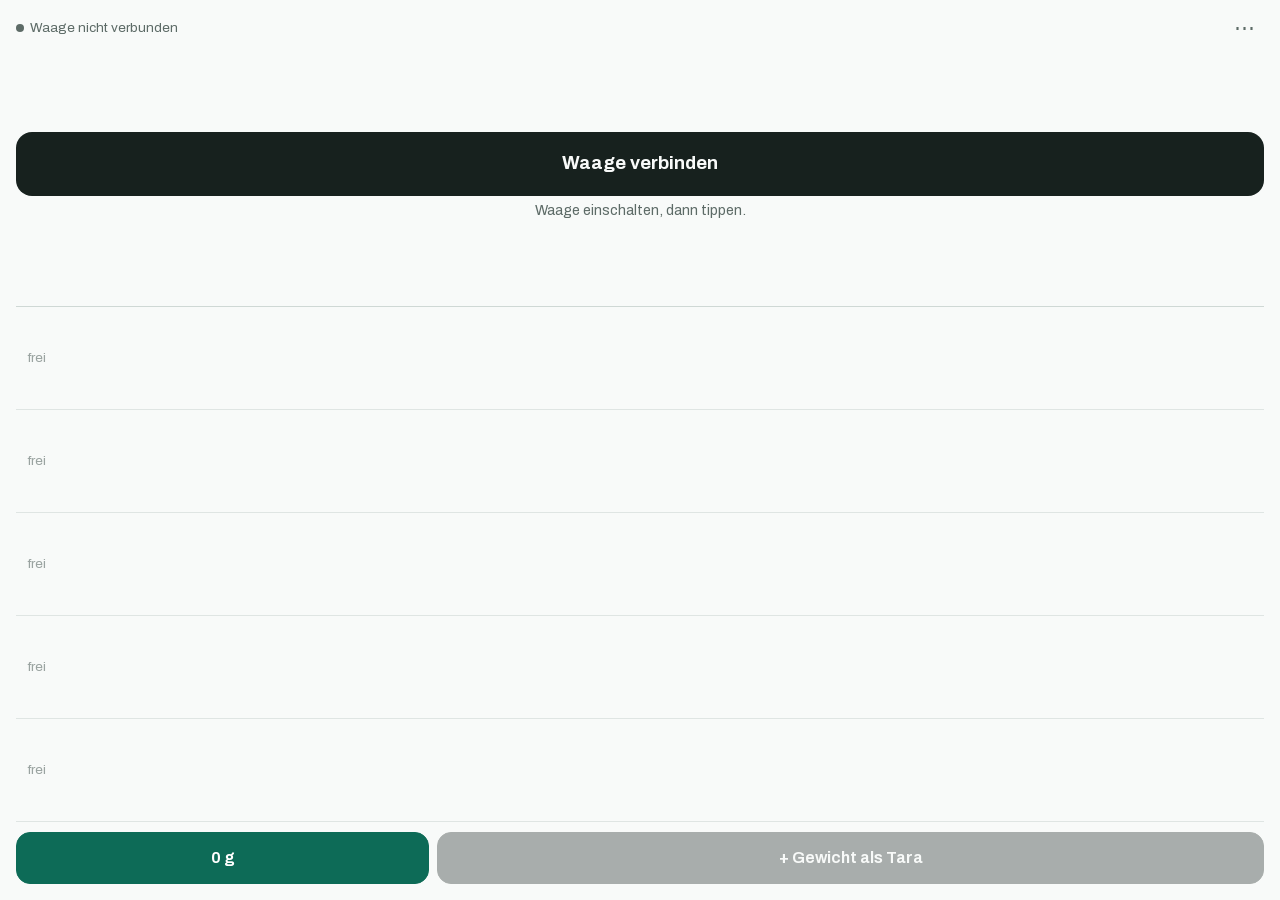
==== index.html @ 338e01e1 "feat: add app shell, styles and offline cache" ====
<!doctype html>
<html lang="de-CH">
<head>
<meta charset="utf-8">
<meta name="viewport" content="width=device-width, initial-scale=1, viewport-fit=cover">
<meta name="color-scheme" content="light dark">
<meta name="theme-color" content="#f8faf9" media="(prefers-color-scheme: light)">
<meta name="theme-color" content="#151c1a" media="(prefers-color-scheme: dark)">
<title>Waage</title>
<link rel="manifest" href="manifest.webmanifest">
<link rel="icon" href="icons/icon-192.png">
<link rel="apple-touch-icon" href="icons/icon-192.png">
<link rel="preload" href="fonts/archivo.woff2" as="font" type="font/woff2" crossorigin>
<link rel="stylesheet" href="styles.css">
<script type="module" src="src/app.js"></script>
</head>
<body>
<main class="app">
  <header class="top">
    <span id="state" class="state off" role="status">Waage nicht verbunden</span>
    <button id="more" class="more" type="button" aria-label="Einstellungen" aria-haspopup="dialog">⋯</button>
  </header>

  <button id="big" class="weight" type="button">
    <span class="connect">Waage verbinden</span>
    <span class="sub">Waage einschalten, dann tippen.</span>
  </button>

  <ul id="tares" class="list" aria-label="Taras">
    <li class="empty">frei</li>
    <li class="empty">frei</li>
    <li class="empty">frei</li>
    <li class="empty">frei</li>
    <li class="empty">frei</li>
  </ul>

  <div class="actions">
    <button id="zero" class="btn on" type="button" aria-pressed="true">0 g</button>
    <button id="save" class="btn primary" type="button" disabled>+ Gewicht als Tara</button>
  </div>

  <div id="toast" class="toast" role="status" hidden>
    <span id="toast-text"></span>
    <button id="undo" type="button">Rückgängig</button>
  </div>
</main>

<!-- One filled tare row: swipe left to reveal "Löschen" (native scroll-snap, no gesture JS). -->
<template id="tare-row">
  <li>
    <div class="swipe">
      <button class="pick" type="button"><b></b><span></span></button>
      <button class="del" type="button">Löschen</button>
    </div>
  </li>
</template>

<dialog id="sheet" class="sheet" aria-label="Einstellungen">
  <form method="dialog" class="sheet-head">
    <h2>Einstellungen</h2>
    <button id="close" class="more" aria-label="Schliessen">✕</button>
  </form>

  <fieldset>
    <legend>Darstellung</legend>
    <div class="seg">
      <label><input type="radio" name="theme" id="theme-auto" value="auto" checked><span>Auto</span></label>
      <label><input type="radio" name="theme" id="theme-day" value="day"><span>Tag</span></label>
      <label><input type="radio" name="theme" id="theme-night" value="night"><span>Nacht</span></label>
    </div>
  </fieldset>

  <fieldset>
    <legend>Bildschirm</legend>
    <div class="seg">
      <label><input type="radio" name="display" id="display-awake" value="awake"><span>Wach</span></label>
      <label><input type="radio" name="display" id="display-standby" value="standby" checked><span>Standby</span></label>
    </div>
  </fieldset>
  <p id="wake-status" class="hint">Bildschirm darf sich ausschalten.</p>

  <div class="sheet-actions">
    <button id="connect" class="btn primary" type="button">Waage verbinden</button>
    <button id="disconnect" class="btn" type="button" hidden>Verbindung trennen</button>
    <button id="rezero" class="btn" type="button">Leerwert neu setzen</button>
  </div>

  <details>
    <summary>Diagnose</summary>
    <pre id="diag">–</pre>
  </details>

  <p class="hint">Tara-Taste der Waage nicht benutzen. Waage nur in Safari öffnen, nicht als Web-App.</p>
</dialog>
</body>
</html>
---- styles.css ----
/* Layout: one portrait screen (state line, big weight, five tare rows, two buttons), no page scroll. */
@font-face {
  font-family: "Archivo";
  src: url("fonts/archivo.woff2") format("woff2");
  font-weight: 400 800;
  font-stretch: 62% 125%;
  font-display: swap;
}

:root {
  --bg: #f8faf9; --ink: #17211e; --muted: #5d6b67; --line: #cfd8d5;
  --accent: #0d6b57; --accent-ink: #ffffff; --live: #1f8a4c; --warn: #a3620a; --warn-bg: #fbefdc; --danger: #b3261e;
  --font: "Archivo", "Helvetica Neue", Arial, sans-serif;
  color-scheme: light;
}
@media (prefers-color-scheme: dark) { :root:not([data-theme="light"]) {
  --bg: #151c1a; --ink: #e8efec; --muted: #94a39e; --line: #2c3633;
  --accent: #4dbf9f; --accent-ink: #0b1714; --live: #5fd08e; --warn: #f0b45a; --warn-bg: #33270f; --danger: #e5675e;
  color-scheme: dark; } }
:root[data-theme="dark"] {
  --bg: #151c1a; --ink: #e8efec; --muted: #94a39e; --line: #2c3633;
  --accent: #4dbf9f; --accent-ink: #0b1714; --live: #5fd08e; --warn: #f0b45a; --warn-bg: #33270f; --danger: #e5675e;
  color-scheme: dark;
}

* { box-sizing: border-box; }
html, body { margin: 0; height: 100%; overflow: hidden; overscroll-behavior: none; }
body { background: var(--bg); color: var(--ink); font-family: var(--font); font-size: 15px; line-height: 1.45;
  -webkit-text-size-adjust: 100%; }
button { font: inherit; color: inherit; -webkit-tap-highlight-color: transparent; cursor: pointer; touch-action: manipulation; }
button:focus-visible { outline: 3px solid var(--accent); outline-offset: 2px; }
[hidden] { display: none !important; }

.app { position: relative; height: 100dvh; display: grid; grid-template-rows: auto auto 1fr auto; gap: 10px;
  padding: max(10px, env(safe-area-inset-top)) max(16px, env(safe-area-inset-right))
           max(16px, env(safe-area-inset-bottom)) max(16px, env(safe-area-inset-left)); }

/* Top line */
.top { display: flex; justify-content: space-between; align-items: center; font-size: 0.85rem; color: var(--muted); min-height: 32px; }
.state { display: inline-flex; align-items: center; gap: 6px; }
.state::before { content: ""; width: 8px; height: 8px; border-radius: 50%; background: currentColor; }
.state.live { color: var(--live); }
.state.warn { color: var(--warn); }
.state.off { color: var(--muted); }
.more { width: 40px; height: 36px; border: 0; background: none; color: var(--muted); font-size: 1.3rem; border-radius: 8px; }

/* Big area: one button whose content depends on the state */
.weight { border: 0; background: none; border-radius: 16px; display: grid; justify-items: center; align-content: center; gap: 4px;
  padding: 12px 0; height: clamp(150px, 28dvh, 240px); width: 100%; }
.num { font-weight: 800; font-stretch: 62%; font-variant-numeric: tabular-nums; line-height: 0.9;
  font-size: clamp(4.5rem, 15dvh, 7.5rem); white-space: nowrap; }
.num small { display: inline-block; font-size: 0.38em; font-weight: 600; font-stretch: 100%; margin-left: 0.08em; color: var(--muted); }
.sub { color: var(--muted); font-size: 0.9rem; text-align: center; }
.stale .num { color: var(--muted); text-decoration: line-through; text-decoration-thickness: 4px; }
.prompt { font-size: 1.5rem; font-weight: 750; font-stretch: 90%; text-align: center; text-wrap: balance; line-height: 1.15; }
.prompt-box { background: var(--warn-bg); color: var(--ink); width: 100%; border-radius: 16px; padding: 18px 12px; display: grid; gap: 4px; }
.ready { background: var(--accent); color: var(--accent-ink); }
.ready .sub { color: inherit; opacity: 0.85; }
.connect { display: grid; place-items: center; width: 100%; min-height: 64px; border-radius: 16px; background: var(--ink); color: var(--bg);
  font-size: 1.15rem; font-weight: 700; }

/* Tare rows: five equal rows; a filled row scrolls sideways to reveal "Löschen" */
.list { list-style: none; margin: 0; padding: 0; min-height: 0; display: grid; grid-template-rows: repeat(5, minmax(0, 1fr));
  border-top: 1px solid var(--line); }
.list li { border-bottom: 1px solid var(--line); min-height: 0; display: flex; }
.list li.empty { align-items: center; padding: 0 12px; color: var(--muted); opacity: 0.6; font-size: 0.85rem; }
.swipe { flex: 1; display: flex; overflow-x: auto; overflow-y: hidden; scroll-snap-type: x mandatory; scrollbar-width: none;
  overscroll-behavior-x: contain; border-radius: 10px; }
.swipe::-webkit-scrollbar { display: none; }
.swipe > button { scroll-snap-align: end; border: 0; flex: none; }
.pick { width: 100%; display: flex; align-items: center; justify-content: space-between; background: none; padding: 0 12px; text-align: left; }
.pick b { font-size: 1.45rem; font-stretch: 75%; font-variant-numeric: tabular-nums; }
.pick span { color: var(--muted); font-size: 0.85rem; }
.del { width: 96px; background: var(--danger); color: #fff; font-weight: 700; }
.list li.on { border-bottom-color: transparent; }
.list li.on .pick { background: var(--accent); color: var(--accent-ink); }
.list li.on .pick span { color: inherit; opacity: 0.85; }

/* Bottom buttons */
.btn { min-height: 52px; border-radius: 14px; border: 1.5px solid var(--line); background: none; font-size: 1rem; font-weight: 650; }
.btn.on { background: var(--accent); border-color: var(--accent); color: var(--accent-ink); }
.btn.primary { background: var(--ink); border-color: var(--ink); color: var(--bg); }
.btn:disabled { opacity: 0.35; cursor: default; }
.actions { display: grid; grid-template-columns: 1fr 2fr; gap: 8px; }

.toast { position: absolute; left: max(16px, env(safe-area-inset-left)); right: max(16px, env(safe-area-inset-right));
  bottom: calc(max(16px, env(safe-area-inset-bottom)) + 64px); background: var(--ink); color: var(--bg); border-radius: 14px;
  padding: 12px 14px; display: flex; justify-content: space-between; align-items: center; font-weight: 600; }
.toast button { border: 0; background: none; color: inherit; font-weight: 750; text-decoration: underline; padding: 4px 0 4px 12px; }

/* Settings sheet (dialog): scrolls inside itself if the screen is short */
.sheet { width: 100%; max-width: 480px; max-height: 90dvh; margin: auto auto 0; border: 0; border-radius: 20px 20px 0 0;
  background: var(--bg); color: var(--ink); padding: 8px 16px max(20px, env(safe-area-inset-bottom)); overflow-y: auto; }
.sheet::backdrop { background: rgb(0 0 0 / 0.4); }
.sheet-head { display: flex; justify-content: space-between; align-items: center; }
.sheet h2 { font-size: 1.15rem; font-stretch: 110%; margin: 0; }
fieldset { border: 0; margin: 12px 0 0; padding: 0; }
legend { padding: 0; color: var(--muted); font-size: 0.85rem; margin-bottom: 4px; }
.seg { display: grid; grid-auto-flow: column; grid-auto-columns: 1fr; gap: 4px; background: var(--line); border-radius: 12px; padding: 3px; }
.seg label { position: relative; }
.seg input { position: absolute; opacity: 0; inset: 0; margin: 0; }
.seg span { display: grid; place-items: center; min-height: 40px; border-radius: 9px; font-weight: 650; }
.seg input:checked + span { background: var(--bg); }
.seg input:focus-visible + span { outline: 3px solid var(--accent); }
.hint { color: var(--muted); font-size: 0.85rem; margin: 8px 0 0; }
.sheet-actions { display: grid; gap: 8px; margin-top: 16px; }
details { margin-top: 16px; }
summary { color: var(--muted); cursor: pointer; }
#diag { font-size: 0.75rem; white-space: pre-wrap; word-break: break-all; margin: 8px 0 0; }
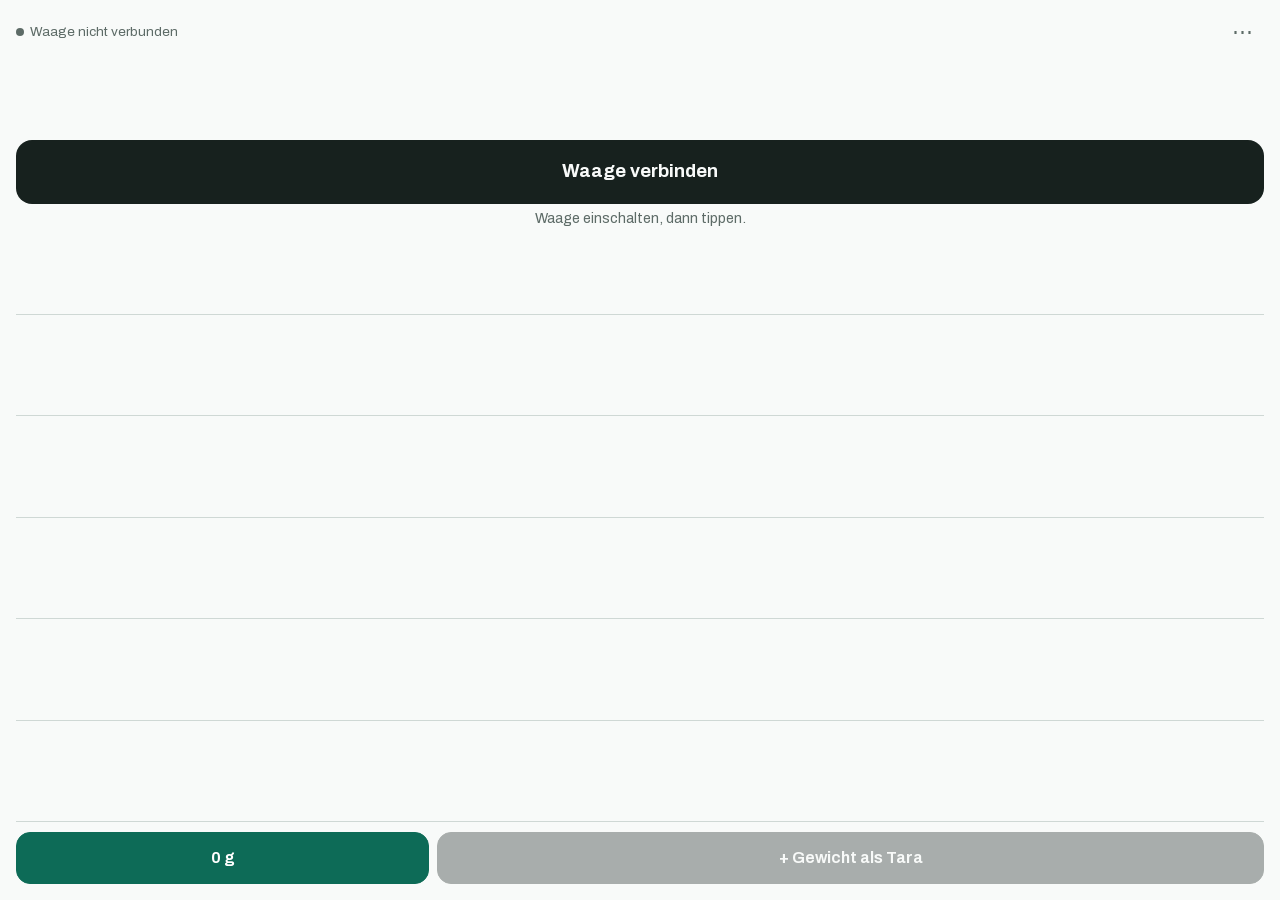
==== commit da6e19d0: "fix: enlarge touch targets, unclip row focus ring, blank empty rows" ====
--- a/index.html
+++ b/index.html
@@ -27,11 +27,11 @@
   </button>
 
   <ul id="tares" class="list" aria-label="Taras">
-    <li class="empty">frei</li>
-    <li class="empty">frei</li>
-    <li class="empty">frei</li>
-    <li class="empty">frei</li>
-    <li class="empty">frei</li>
+    <li class="empty"></li>
+    <li class="empty"></li>
+    <li class="empty"></li>
+    <li class="empty"></li>
+    <li class="empty"></li>
   </ul>
 
   <div class="actions">
--- a/styles.css
+++ b/styles.css
@@ -42,7 +42,7 @@
 .state.live { color: var(--live); }
 .state.warn { color: var(--warn); }
 .state.off { color: var(--muted); }
-.more { width: 40px; height: 36px; border: 0; background: none; color: var(--muted); font-size: 1.3rem; border-radius: 8px; }
+.more { width: 44px; height: 44px; border: 0; background: none; color: var(--muted); font-size: 1.3rem; border-radius: 8px; }
 
 /* Big area: one button whose content depends on the state */
 .weight { border: 0; background: none; border-radius: 16px; display: grid; justify-items: center; align-content: center; gap: 4px;
@@ -63,11 +63,11 @@
 .list { list-style: none; margin: 0; padding: 0; min-height: 0; display: grid; grid-template-rows: repeat(5, minmax(0, 1fr));
   border-top: 1px solid var(--line); }
 .list li { border-bottom: 1px solid var(--line); min-height: 0; display: flex; }
-.list li.empty { align-items: center; padding: 0 12px; color: var(--muted); opacity: 0.6; font-size: 0.85rem; }
 .swipe { flex: 1; display: flex; overflow-x: auto; overflow-y: hidden; scroll-snap-type: x mandatory; scrollbar-width: none;
   overscroll-behavior-x: contain; border-radius: 10px; }
 .swipe::-webkit-scrollbar { display: none; }
 .swipe > button { scroll-snap-align: end; border: 0; flex: none; }
+.swipe > button:focus-visible { outline-offset: -3px; }
 .pick { width: 100%; display: flex; align-items: center; justify-content: space-between; background: none; padding: 0 12px; text-align: left; }
 .pick b { font-size: 1.45rem; font-stretch: 75%; font-variant-numeric: tabular-nums; }
 .pick span { color: var(--muted); font-size: 0.85rem; }
@@ -86,7 +86,7 @@
 .toast { position: absolute; left: max(16px, env(safe-area-inset-left)); right: max(16px, env(safe-area-inset-right));
   bottom: calc(max(16px, env(safe-area-inset-bottom)) + 64px); background: var(--ink); color: var(--bg); border-radius: 14px;
   padding: 12px 14px; display: flex; justify-content: space-between; align-items: center; font-weight: 600; }
-.toast button { border: 0; background: none; color: inherit; font-weight: 750; text-decoration: underline; padding: 4px 0 4px 12px; }
+.toast button { border: 0; background: none; color: inherit; font-weight: 750; text-decoration: underline; min-height: 44px; padding: 0 0 0 12px; }
 
 /* Settings sheet (dialog): scrolls inside itself if the screen is short */
 .sheet { width: 100%; max-width: 480px; max-height: 90dvh; margin: auto auto 0; border: 0; border-radius: 20px 20px 0 0;
@@ -99,7 +99,7 @@
 .seg { display: grid; grid-auto-flow: column; grid-auto-columns: 1fr; gap: 4px; background: var(--line); border-radius: 12px; padding: 3px; }
 .seg label { position: relative; }
 .seg input { position: absolute; opacity: 0; inset: 0; margin: 0; }
-.seg span { display: grid; place-items: center; min-height: 40px; border-radius: 9px; font-weight: 650; }
+.seg span { display: grid; place-items: center; min-height: 44px; border-radius: 9px; font-weight: 650; }
 .seg input:checked + span { background: var(--bg); }
 .seg input:focus-visible + span { outline: 3px solid var(--accent); }
 .hint { color: var(--muted); font-size: 0.85rem; margin: 8px 0 0; }
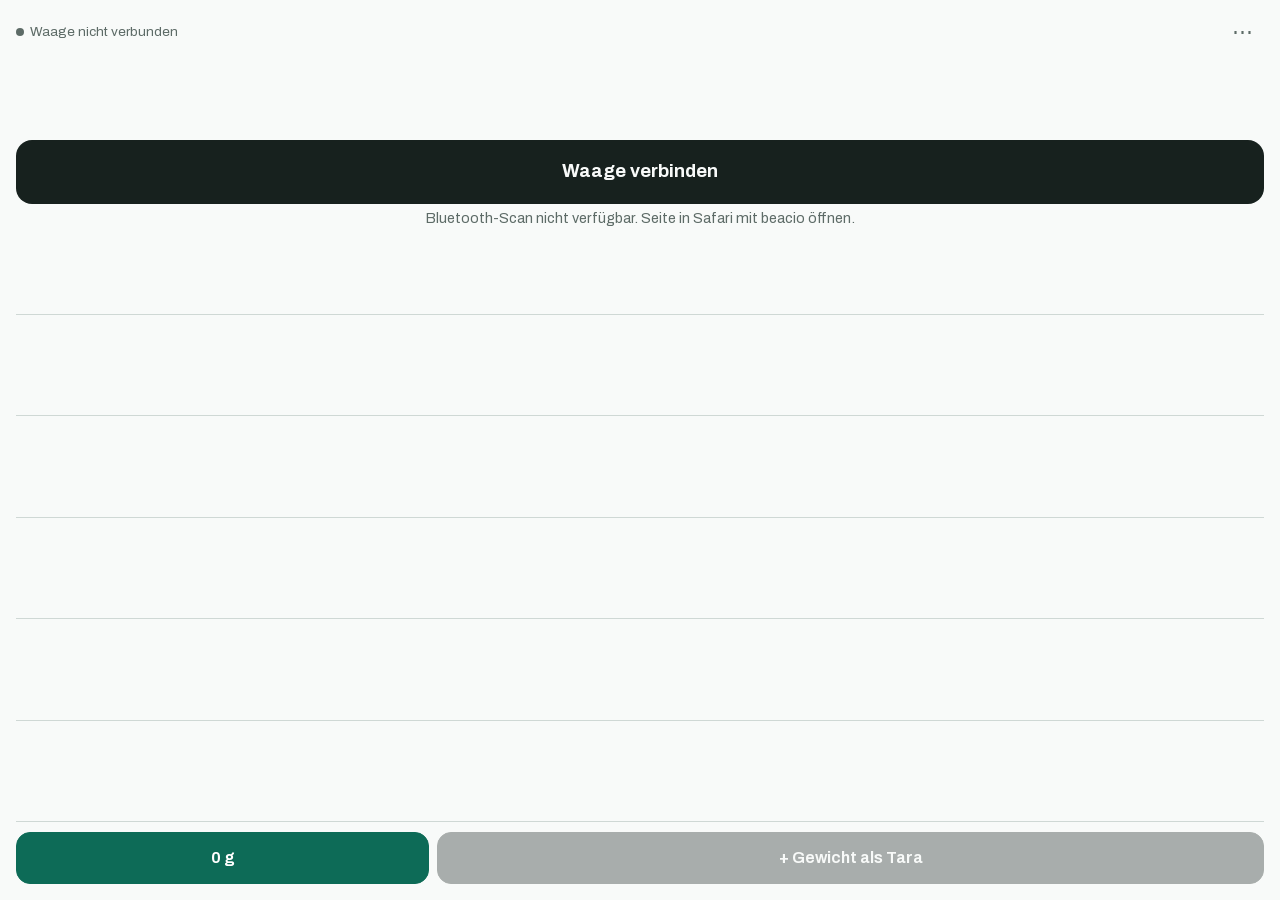
==== commit cd3e18b6: "feat: show deployed commit hash in settings" ====
--- a/index.html
+++ b/index.html
@@ -91,6 +91,7 @@
   </details>
 
   <p class="hint">Tara-Taste der Waage nicht benutzen. Waage nur in Safari öffnen, nicht als Web-App.</p>
+  <p id="version" class="hint">Version …</p>
 </dialog>
 </body>
 </html>
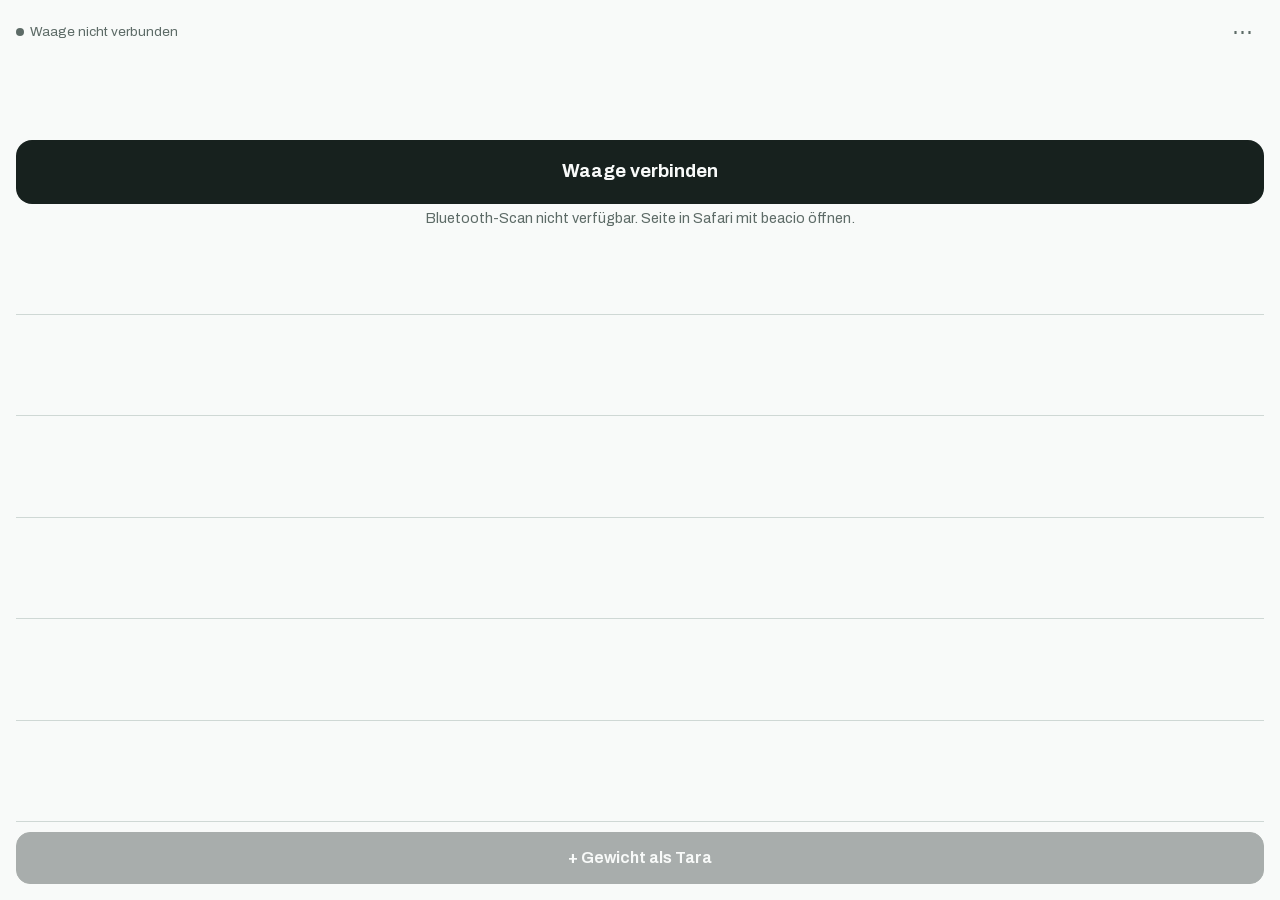
==== commit 4600dd8b: "refactor: drop empty reference and 0 g button Trust the scale's own reading as the total weight; con" ====
--- a/index.html
+++ b/index.html
@@ -35,7 +35,6 @@
   </ul>
 
   <div class="actions">
-    <button id="zero" class="btn on" type="button" aria-pressed="true">0 g</button>
     <button id="save" class="btn primary" type="button" disabled>+ Gewicht als Tara</button>
   </div>
 
@@ -82,7 +81,6 @@
   <div class="sheet-actions">
     <button id="connect" class="btn primary" type="button">Waage verbinden</button>
     <button id="disconnect" class="btn" type="button" hidden>Verbindung trennen</button>
-    <button id="rezero" class="btn" type="button">Leerwert neu setzen</button>
   </div>
 
   <details>
@@ -90,7 +88,7 @@
     <pre id="diag">–</pre>
   </details>
 
-  <p class="hint">Tara-Taste der Waage nicht benutzen. Waage nur in Safari öffnen, nicht als Web-App.</p>
+  <p class="hint">Tara-Taste der Waage nur bei leerer Waage drücken. Waage nur in Safari öffnen, nicht als Web-App.</p>
   <p id="version" class="hint">Version …</p>
 </dialog>
 </body>
--- a/styles.css
+++ b/styles.css
@@ -1,4 +1,4 @@
-/* Layout: one portrait screen (state line, big weight, five tare rows, two buttons), no page scroll. */
+/* Layout: one portrait screen (state line, big weight, five tare rows, save button), no page scroll. */
 @font-face {
   font-family: "Archivo";
   src: url("fonts/archivo.woff2") format("woff2");
@@ -9,17 +9,17 @@
 
 :root {
   --bg: #f8faf9; --ink: #17211e; --muted: #5d6b67; --line: #cfd8d5;
-  --accent: #0d6b57; --accent-ink: #ffffff; --live: #1f8a4c; --warn: #a3620a; --warn-bg: #fbefdc; --danger: #b3261e;
+  --accent: #0d6b57; --accent-ink: #ffffff; --live: #1f8a4c; --warn: #a3620a; --danger: #b3261e;
   --font: "Archivo", "Helvetica Neue", Arial, sans-serif;
   color-scheme: light;
 }
 @media (prefers-color-scheme: dark) { :root:not([data-theme="light"]) {
   --bg: #151c1a; --ink: #e8efec; --muted: #94a39e; --line: #2c3633;
-  --accent: #4dbf9f; --accent-ink: #0b1714; --live: #5fd08e; --warn: #f0b45a; --warn-bg: #33270f; --danger: #e5675e;
+  --accent: #4dbf9f; --accent-ink: #0b1714; --live: #5fd08e; --warn: #f0b45a; --danger: #e5675e;
   color-scheme: dark; } }
 :root[data-theme="dark"] {
   --bg: #151c1a; --ink: #e8efec; --muted: #94a39e; --line: #2c3633;
-  --accent: #4dbf9f; --accent-ink: #0b1714; --live: #5fd08e; --warn: #f0b45a; --warn-bg: #33270f; --danger: #e5675e;
+  --accent: #4dbf9f; --accent-ink: #0b1714; --live: #5fd08e; --warn: #f0b45a; --danger: #e5675e;
   color-scheme: dark;
 }
 
@@ -52,10 +52,6 @@
 .num small { display: inline-block; font-size: 0.38em; font-weight: 600; font-stretch: 100%; margin-left: 0.08em; color: var(--muted); }
 .sub { color: var(--muted); font-size: 0.9rem; text-align: center; }
 .stale .num { color: var(--muted); text-decoration: line-through; text-decoration-thickness: 4px; }
-.prompt { font-size: 1.5rem; font-weight: 750; font-stretch: 90%; text-align: center; text-wrap: balance; line-height: 1.15; }
-.prompt-box { background: var(--warn-bg); color: var(--ink); width: 100%; border-radius: 16px; padding: 18px 12px; display: grid; gap: 4px; }
-.ready { background: var(--accent); color: var(--accent-ink); }
-.ready .sub { color: inherit; opacity: 0.85; }
 .connect { display: grid; place-items: center; width: 100%; min-height: 64px; border-radius: 16px; background: var(--ink); color: var(--bg);
   font-size: 1.15rem; font-weight: 700; }
 
@@ -78,10 +74,9 @@
 
 /* Bottom buttons */
 .btn { min-height: 52px; border-radius: 14px; border: 1.5px solid var(--line); background: none; font-size: 1rem; font-weight: 650; }
-.btn.on { background: var(--accent); border-color: var(--accent); color: var(--accent-ink); }
 .btn.primary { background: var(--ink); border-color: var(--ink); color: var(--bg); }
 .btn:disabled { opacity: 0.35; cursor: default; }
-.actions { display: grid; grid-template-columns: 1fr 2fr; gap: 8px; }
+.actions { display: grid; }
 
 .toast { position: absolute; left: max(16px, env(safe-area-inset-left)); right: max(16px, env(safe-area-inset-right));
   bottom: calc(max(16px, env(safe-area-inset-bottom)) + 64px); background: var(--ink); color: var(--bg); border-radius: 14px;
